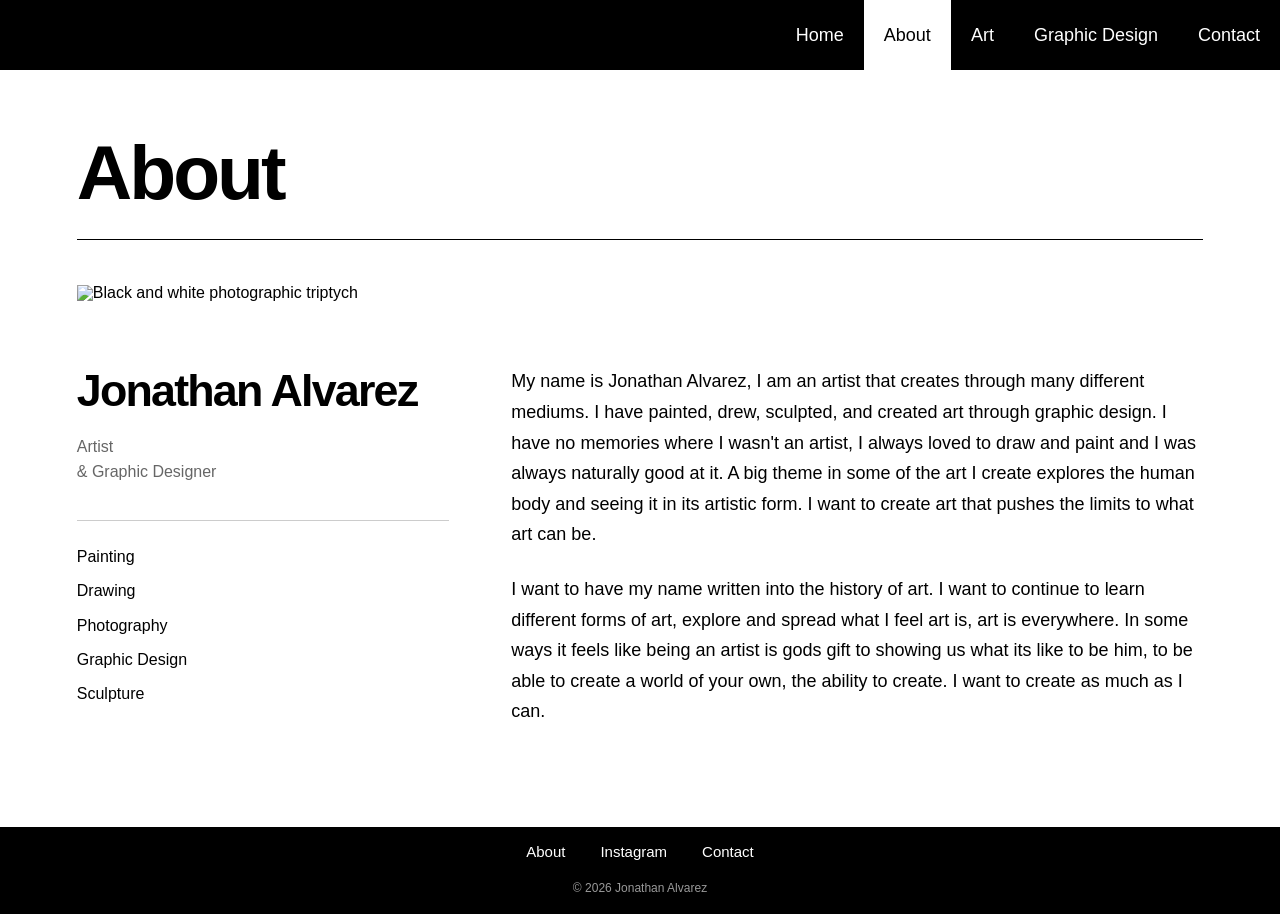
==== aboutme.html @ a3381838 "Add files via upload" ====
<!DOCTYPE html>
<html lang="en">

<head>
    <meta charset="UTF-8">
    <meta name="viewport" content="width=device-width, initial-scale=1.0">

    <title>JJJ Portfolio - About</title>

    <link rel="stylesheet" href="style3.css">
    <link rel="icon" type="image/x-icon" href="favicon3.ico">
</head>

<body class="about-page">

    <!-- =========================
         NAVIGATION BAR
    ========================== -->

    <header>
        <nav>

            <!-- Logo -->

            <a href="index.html" class="logo"
               aria-label="JJJ Portfolio Home"></a>


            <!-- Mobile Menu Button -->

            <input class="menu-btn" type="checkbox" id="menu-btn">

            <label class="menu-icon" for="menu-btn"
                   aria-label="Toggle navigation menu">

                <span class="navicon"></span>

            </label>


            <!-- Navigation Links -->

            <ul class="menu">

                <li><a href="index.html">Home</a></li>

                <li><a href="aboutme.html" class="active">About</a></li>

                <li><a href="choicepage.html">Art</a></li>

                <li><a href="graphicdesign.html">Graphic Design</a></li>

                <li><a href="website2.html">Contact</a></li>

            </ul>

        </nav>
    </header>


    <!-- =========================
         ABOUT ME CONTENT
    ========================== -->

    <main class="about-container">


        <!-- Page Heading -->

        <div class="about-heading">

            <h1>About</h1>

        </div>


        <!-- Three-Panel Photograph -->

        <div class="portrait-container">

            <img src="aboutmeimage.png"
                 alt="Black and white photographic triptych">

        </div>


        <!-- =========================
             ARTIST PROFILE
        ========================== -->

        <section class="about-profile">


            <!-- Left Column: Artist Information -->

            <div class="artist-info">

                <h2>Jonathan Alvarez</h2>

                <p class="artist-title">
                    Artist<br>
                    & Graphic Designer
                </p>


                <!-- Artistic Disciplines -->

                <div class="artist-disciplines">

                    

                    <ul>
                        <li>Painting</li>
                        <li>Drawing</li>
                        <li>Photography</li>
                        <li>Graphic Design</li>
                        <li>Sculpture</li>
                    </ul>

                </div>

            </div>


            <!-- Right Column: Biography -->

            <div class="about-text">

                <p>  My name is Jonathan Alvarez, I am an artist that creates
                    through many different mediums. I have painted, drew,
                    sculpted, and created art through graphic design. I have
        no memories where I wasn't an artist, I always loved to
        draw and paint and I was always naturally good at it.
        A big theme in some of the art I create explores the
        human body and seeing it in its artistic form. I want
        to create art that pushes the limits to what art can be.
        
        <p> I want to have my name written into the history of art.
        I want to continue to learn different forms of art,
        explore and spread what I feel art is, art is everywhere.
        In some ways it feels like being an artist is gods gift
        to showing us what its like to be him, to be able to
        create a world of your own, the ability to create.
        I want to create as much as I can.
                </p>

            </div>

        </section>

    </main>

<!-- Website Footer -->

<footer style="
    background-color: black;
    color: white;
    width: 100%;
    box-sizing: border-box;
    padding: 17px 20px;
    text-align: center;
    font-family: Helvetica, Arial, sans-serif;
">

    <div style="
        display: flex;
        justify-content: center;
        flex-wrap: wrap;
        gap: 35px;
        margin-bottom: 20px;
        font-size: 15px;
    ">

        <a href="aboutme.html"
           style="color: white; text-decoration: none;">
            About
        </a>

        <a href="https://www.instagram.com/66jelo/"
           target="_blank"
           rel="noopener noreferrer"
           style="color: white; text-decoration: none;">
            Instagram
        </a>

        <a href="website2.html"
           style="color: white; text-decoration: none;">
            Contact
        </a>

    </div>

    <p style="
        color: #999999;
        font-size: 12px;
        line-height: 1.5;
        margin: 0;
    ">
        &copy; 2026 Jonathan Alvarez
    </p>

</footer>


</body>

</html>
---- style3.css ----
/* =========================
   CSS RESET
========================= */

* {
    margin: 0;
    padding: 0;
    box-sizing: border-box;
}

html, body {
    width: 100%;
    min-height: 100%;
}

body {
    font-family: "Helvetica Neue", Helvetica, Arial, sans-serif;
    line-height: 1;
}

ul, ol {
    list-style: none;
}

a {
    text-decoration: none;
}

img {
    display: block;
    max-width: 100%;
}


/* =========================
   NAVIGATION BAR
========================= */

nav {
    background-color: black;
    height: 70px;
    width: 100%;
    position: fixed;
    top: 0;
    left: 0;
    z-index: 1000;
    font-family: "Helvetica Neue", Helvetica, Arial, sans-serif;
    font-weight: normal;
}


/* Logo */

nav .logo {
    display: block;
    float: left;
    width: 50px;
    height: 70px;
    margin-left: 10px;
    background-image: url("websitelogo2.png");
    background-size: 85%;
    background-repeat: no-repeat;
    background-position: center;
}


/* Hide Checkbox */

nav .menu-btn {
    position: absolute;
    width: 1px;
    height: 1px;
    opacity: 0;
}

nav .menu-btn:focus-visible + .menu-icon {
    outline: 2px solid white;
    outline-offset: -4px;
}


/* Hamburger Menu */

nav .menu-icon {
    cursor: pointer;
    float: right;
    padding: 34px 20px;
    position: relative;
    user-select: none;
    z-index: 2;
}

nav .menu-icon .navicon {
    display: block;
    position: relative;
    width: 25px;
    height: 2px;
    background: white;
    transition: background 0.2s ease-out;
}

nav .menu-icon .navicon::before,
nav .menu-icon .navicon::after {
    content: "";
    display: block;
    position: absolute;
    width: 100%;
    height: 2px;
    background: white;
    transition: all 0.2s ease-out;
}

nav .menu-icon .navicon::before {
    top: -7px;
}

nav .menu-icon .navicon::after {
    top: 7px;
}


/* Navigation Links */

nav .menu {
    clear: both;
    list-style: none;
    margin: 0;
    padding: 0;
    background: black;
    max-height: 0;
    overflow: hidden;
    visibility: hidden;
    transition: max-height 0.3s ease-out;
}

nav .menu li a {
    display: block;
    padding: 18px 50px;
    color: white;
    text-decoration: none;
    text-align: center;
    font-size: 18px;
    font-weight: normal;
    line-height: normal;
    white-space: nowrap;
}


/* Navigation Hover */

nav .menu li a:hover {
    background-color: white;
    color: black;
}


/* Selected Page */

nav .menu li a.active {
    background-color: white;
    color: black;
}


/* Mobile Menu */

nav .menu-btn:checked ~ .menu {
    max-height: 350px;
    overflow-y: auto;
    visibility: visible;
}


/* Hamburger Animation */

nav .menu-btn:checked ~ .menu-icon .navicon {
    background: transparent;
}

nav .menu-btn:checked ~ .menu-icon .navicon::before {
    transform: rotate(-45deg);
    top: 0;
}

nav .menu-btn:checked ~ .menu-icon .navicon::after {
    transform: rotate(45deg);
    top: 0;
}


/* =========================
   DESKTOP NAVIGATION
========================= */

@media (min-width: 769px) {

    nav .menu {
        display: flex;
        float: right;
        clear: none;
        max-height: none;
        height: 70px;
        overflow: visible;
        visibility: visible;
    }

    nav .menu li {
        display: block;
    }

    nav .menu li a {
        display: flex;
        align-items: center;
        justify-content: center;
        height: 70px;
        padding: 0 20px;
        white-space: nowrap;
    }

    nav .menu-icon,
    nav .menu-btn {
        display: none;
    }

}


/* =========================
   ABOUT ME PAGE
========================= */

.about-page {
    background-color: white;
    color: black;
    padding-top: 70px;
    min-height: 100vh;
}


/* Main Container */

.about-container {
    width: 100%;
    max-width: 1800px;
    margin: 0 auto;
    padding: 60px 6% 100px;
}


/* =========================
   PAGE HEADING
========================= */

.about-heading {
    width: 100%;
    text-align: left;
    margin-bottom: 45px;
    padding-bottom: 25px;
    border-bottom: 1px solid black;
}

.about-heading h1 {
    font-family: "Helvetica Neue", Helvetica, Arial, sans-serif;
    font-size: clamp(42px, 6vw, 85px);
    font-weight: 700;
    letter-spacing: -3px;
    line-height: 1.1;
}


/* =========================
   THREE-PANEL PHOTOGRAPH
========================= */

.portrait-container {
    width: 100%;
    max-width: 1200px;
    margin: 0 auto;
}

.portrait-container img {
    display: block;
    width: 100%;
    height: auto;
    object-fit: contain;
}


/* =========================
   ARTIST PROFILE LAYOUT
========================= */

.about-profile {
    display: grid;
    grid-template-columns: minmax(0, 35fr) minmax(0, 65fr);
    column-gap: 62px;
    align-items: start;

    width: 100%;
    max-width: 1200px;

    margin: 65px auto 0;
}


/* =========================
   LEFT COLUMN
========================= */

.artist-info {
    text-align: left;
}


/* Artist Name */

.artist-info h2 {
    font-size: clamp(32px, 3.5vw, 48px);
    font-weight: 600;
    letter-spacing: -1.8px;
    line-height: 1.1;
    margin-bottom: 18px;
}


/* Professional Title */

.artist-title {
    font-size: 16px;
    font-weight: 400;
    line-height: 1.6;
    color: #666666;
}


/* =========================
   ARTISTIC DISCIPLINES
========================= */

.artist-disciplines {
    margin-top: 35px;
    padding-top: 25px;
    border-top: 1px solid #cccccc;
}


/* Disciplines Heading */

.artist-disciplines h3 {
    font-size: 12px;
    font-weight: 600;
    letter-spacing: 1.5px;
    text-transform: uppercase;
    color: #666666;
    margin-bottom: 18px;
}


/* Disciplines List */

.artist-disciplines ul {
    display: flex;
    flex-direction: column;
    gap: 12px;
}

.artist-disciplines li {
    font-size: 16px;
    font-weight: 400;
    line-height: 1.4;
    color: black;
}


/* =========================
   RIGHT COLUMN: BIOGRAPHY
========================= */

.about-text {
    width: 100%;
    max-width: 700px;
    text-align: left;
}

.about-text p {
    font-family: "Helvetica Neue", Helvetica, Arial, sans-serif;
    font-size: 18px;
    font-weight: 400;
    line-height: 1.7;
    letter-spacing: 0;
    color: black;
    text-align: left;
    margin-bottom: 24px;
}

/* Remove Extra Space After Last Paragraph */

.about-text p:last-child {
    margin-bottom: 0;
}


/* =========================
   TABLET LAYOUT
========================= */

@media (max-width: 900px) {

    .about-container {
        padding: 45px 5% 70px;
    }

    .about-heading {
        margin-bottom: 35px;
    }

    .about-profile {
        column-gap: 35px;
        margin-top: 45px;
    }

    .artist-info h2 {
        font-size: 34px;
        letter-spacing: -1.2px;
    }

    .about-text p {
        font-size: 16px;
        line-height: 1.7;
    }

}


/* =========================
   MOBILE PROFILE LAYOUT
========================= */

@media (max-width: 768px) {

    .about-profile {
        grid-template-columns: 1fr;
        row-gap: 35px;
        margin-top: 35px;
    }

    .artist-info h2 {
        font-size: 36px;
    }

    .artist-title {
        font-size: 15px;
    }

    .artist-disciplines {
        margin-top: 25px;
        padding-top: 20px;
    }

    .artist-disciplines ul {
        flex-direction: row;
        flex-wrap: wrap;
        column-gap: 20px;
        row-gap: 12px;
    }

    .artist-disciplines li {
        font-size: 14px;
    }

    .about-text {
        max-width: 100%;
        padding-top: 30px;
        border-top: 1px solid #cccccc;
    }

    .about-text p {
        font-size: 16px;
        line-height: 1.7;
        margin-bottom: 20px;
    }

}


/* =========================
   SMALL MOBILE SCREENS
========================= */

@media (max-width: 600px) {

    .about-container {
        padding: 30px 20px 50px;
    }

    .about-heading {
        margin-bottom: 30px;
        padding-bottom: 15px;
    }

    .about-heading h1 {
        font-size: 42px;
        letter-spacing: -1.5px;
    }

    .artist-info h2 {
        font-size: 32px;
        letter-spacing: -1px;
    }

    .about-profile {
        row-gap: 30px;
        margin-top: 30px;
    }

}


/* =========================
   REDUCED MOTION
========================= */

@media (prefers-reduced-motion: reduce) {

    nav .menu,
    nav .menu-icon .navicon,
    nav .menu-icon .navicon::before,
    nav .menu-icon .navicon::after {
        transition: none;
    }

}
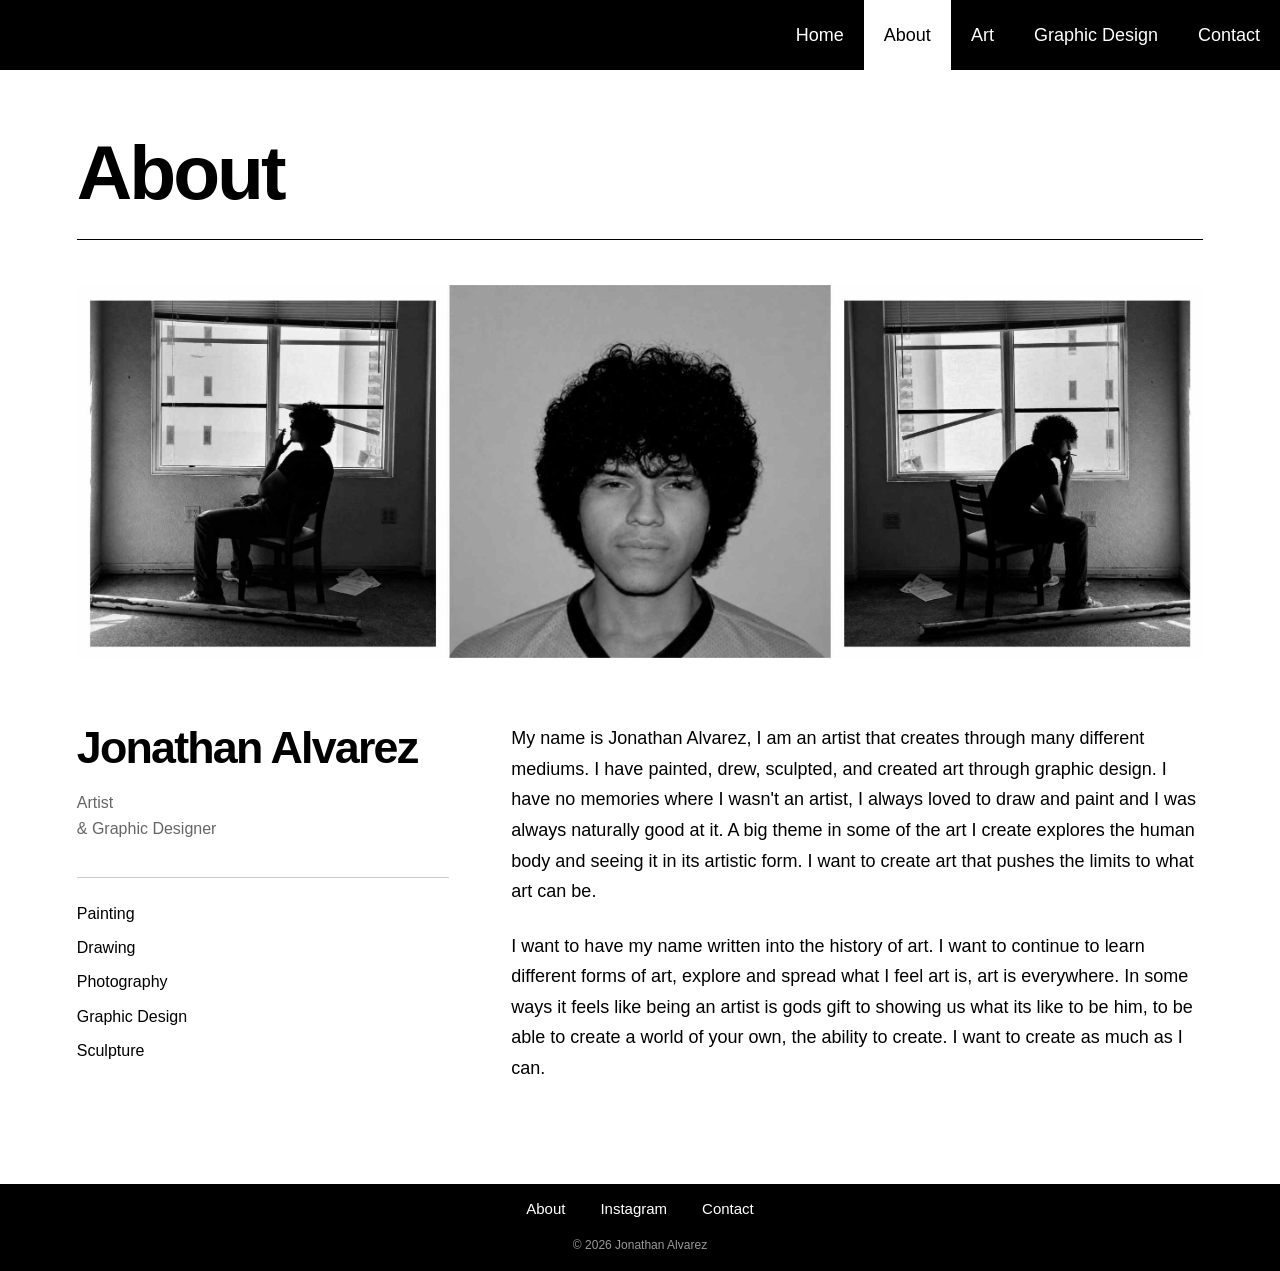
==== commit d135e405: "Update aboutme.html" ====
--- a/aboutme.html
+++ b/aboutme.html
@@ -79,7 +79,7 @@
 
         <div class="portrait-container">
 
-            <img src="aboutmeimage.png"
+            <img src="aboutmeimage.jpg"
                  alt="Black and white photographic triptych">
 
         </div>
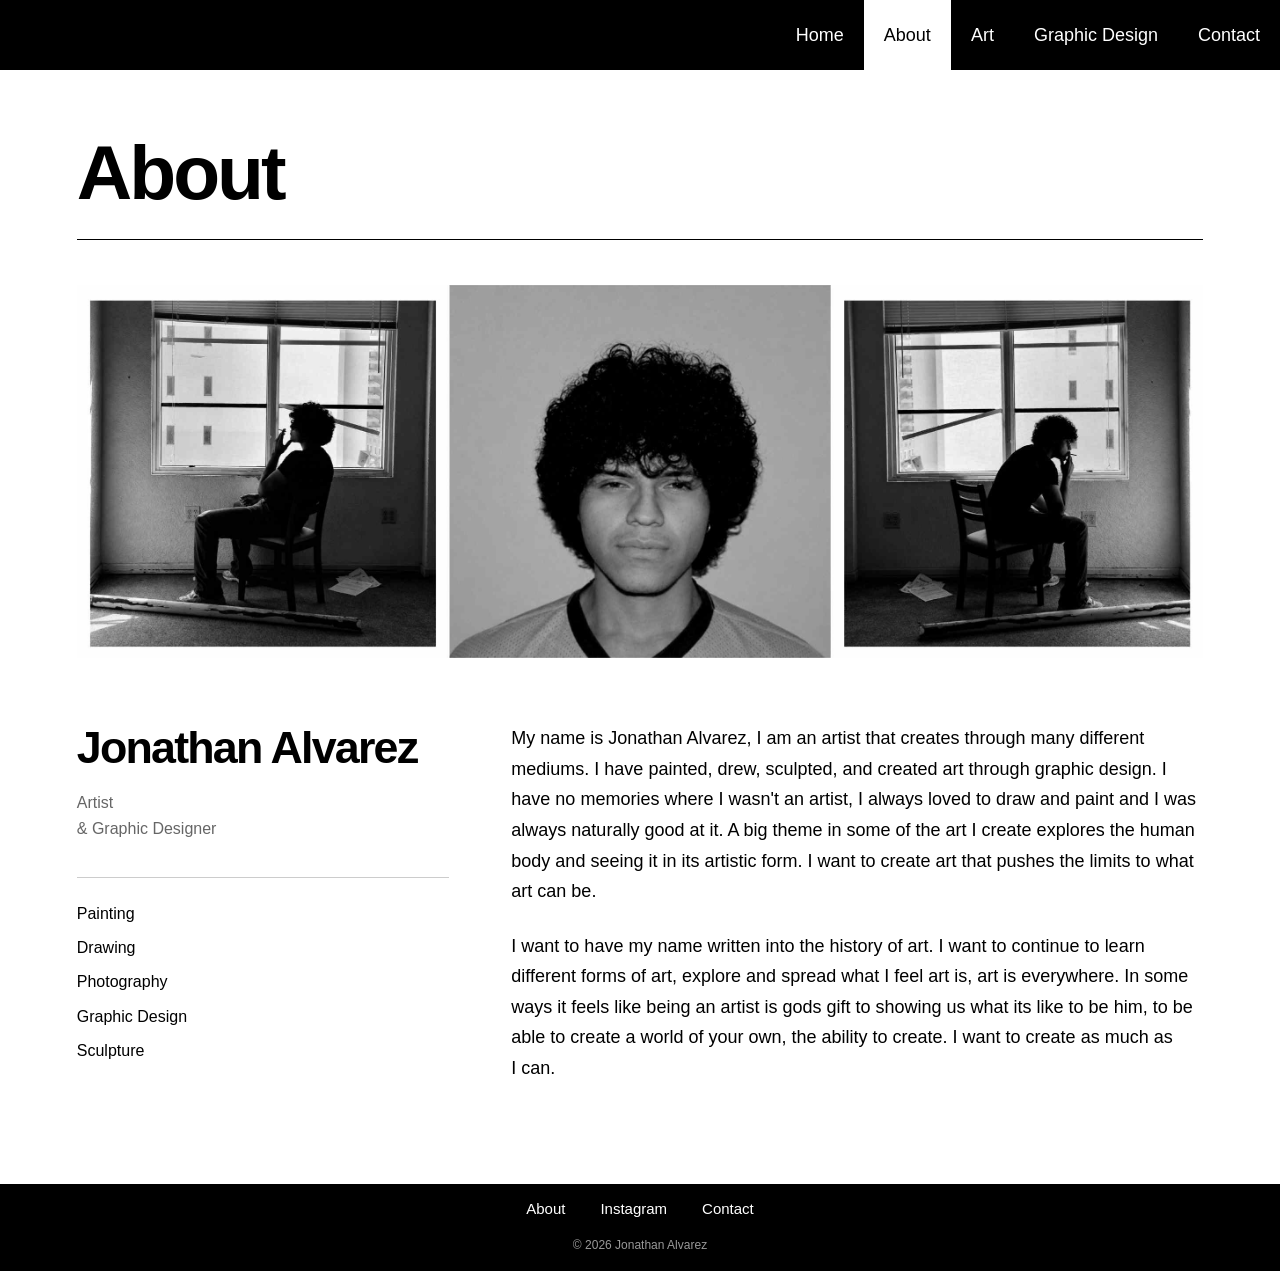
==== commit 14c5c6f2: "Update aboutme.html" ====
--- a/aboutme.html
+++ b/aboutme.html
@@ -142,7 +142,7 @@
         In some ways it feels like being an artist is gods gift
         to showing us what its like to be him, to be able to
         create a world of your own, the ability to create.
-        I want to create as much as I can.
+        I want to create as much as I&nbsp;can.
                 </p>
 
             </div>
